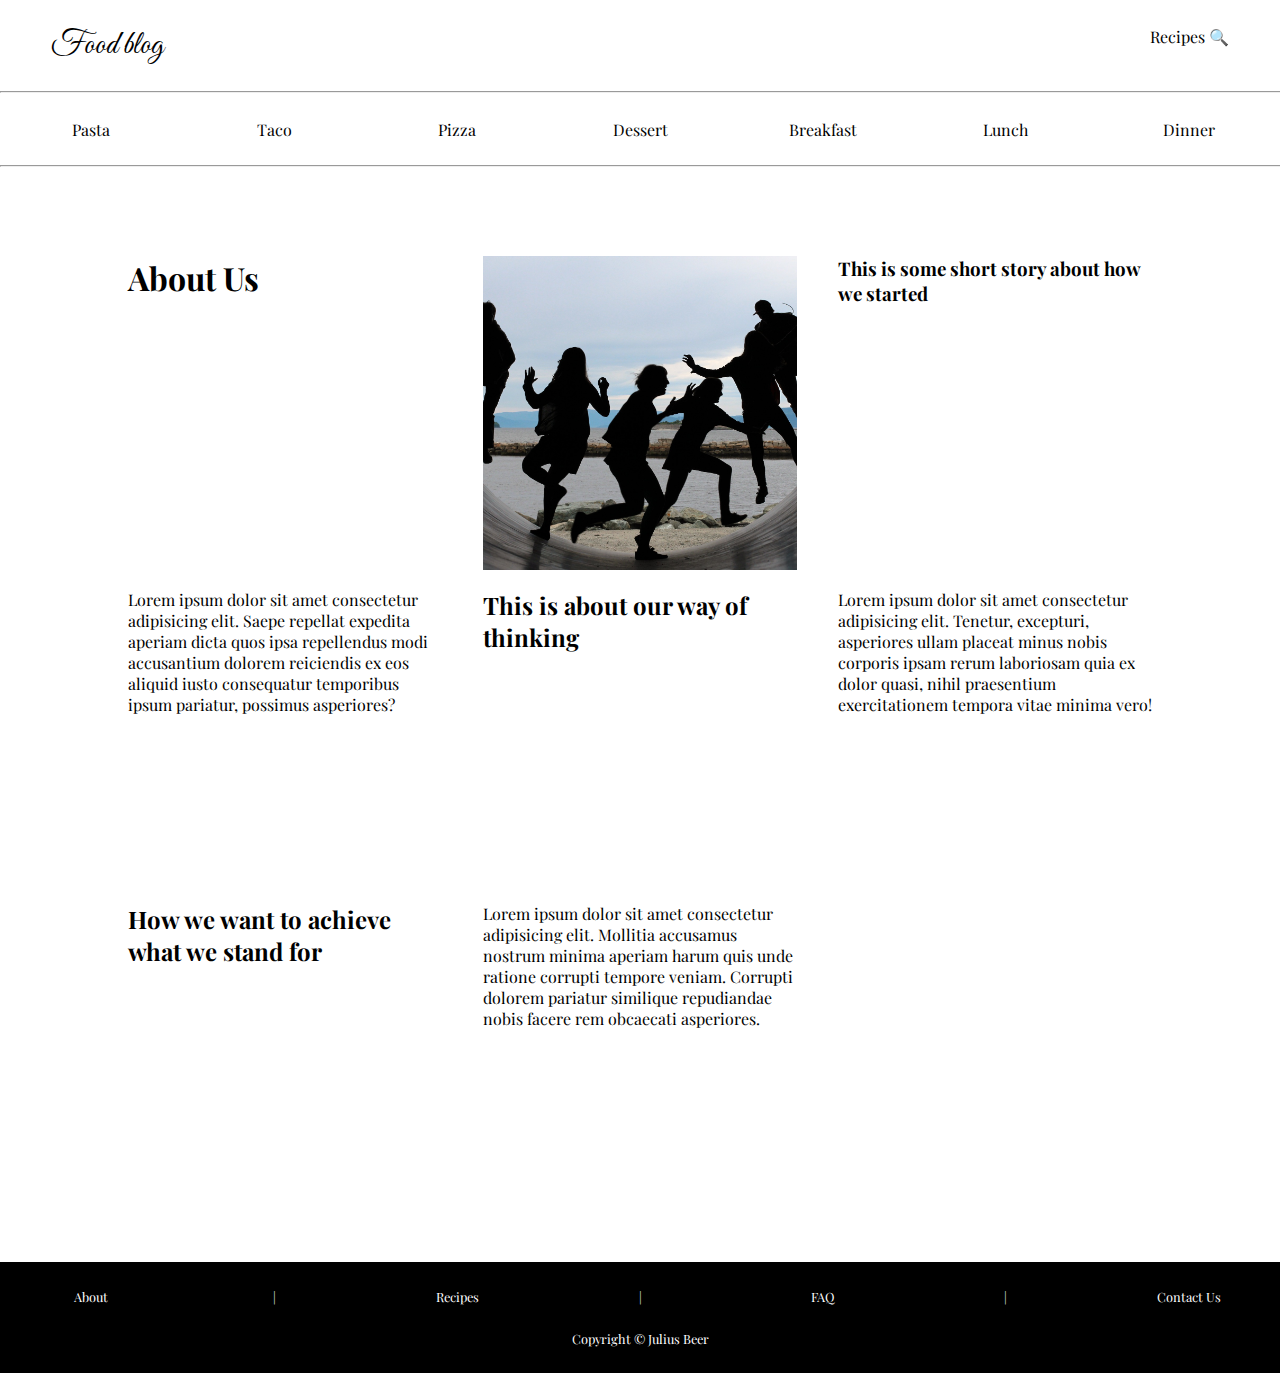
==== about.html @ 7ee53789 "adds the about page" ====
<!DOCTYPE html>
<html lang="en">

<head>
    <meta charset="UTF-8">
    <meta http-equiv="X-UA-Compatible" content="IE=edge">
    <meta name="viewport" content="width=device-width, initial-scale=1.0">
    <title>Document</title>
    <link rel="stylesheet" href="style.css">
    <link rel="preconnect" href="https://fonts.googleapis.com">
    <link rel="preconnect" href="https://fonts.gstatic.com" crossorigin>
    <link href="https://fonts.googleapis.com/css2?family=Playfair+Display:ital,wght@0,400;0,600;1,400&display=swap" rel="stylesheet">

    <link rel="preconnect" href="https://fonts.googleapis.com">
    <link rel="preconnect" href="https://fonts.gstatic.com" crossorigin>
    <link href="https://fonts.googleapis.com/css2?family=Great+Vibes&display=swap" rel="stylesheet">


</head>

<body>
    <header>
        <div class="fixed">
            <div class="top">
                <a class="navtop left" href="index.html">Food blog</a>
                <a class="navtop right" href="recipeotm.html">Recipes &#128269;</a>

            </div>
            <hr>
            <nav>
                <div class="navbar">
                    <a class="navbot" href="#">Pasta</a>
                    <a class="navbot" href="#">Taco</a>
                    <a class="navbot" href="#">Pizza</a>
                    <a class="navbot" href="#">Dessert</a>
                    <a class="navbot" href="#">Breakfast</a>
                    <a class="navbot" href="#">Lunch</a>
                    <a class="navbot" href="#">Dinner</a>
                    <!-- <a class="navbot" href="recipeotm.html">Recipe of the month</a>                wasn't sure if we should enter an extra link inside the navbar. I just linked "Recipes" to the Recipe-->
                </div>

            </nav>
            <hr>
        </div>
    </header>

    <main>
        <div class="container">
            <h1>About Us</h1>

            <img src="./pictures/team.jpg" alt="Team">

            <h3>This is some short story about how we started</h3>
            <p>Lorem ipsum dolor sit amet consectetur adipisicing elit. Saepe repellat expedita aperiam dicta quos ipsa repellendus modi accusantium dolorem reiciendis ex eos aliquid iusto consequatur temporibus ipsum pariatur, possimus asperiores?</p>
            <h2>This is about our way of thinking</h2>
            <p>Lorem ipsum dolor sit amet consectetur adipisicing elit. Tenetur, excepturi, asperiores ullam placeat minus nobis corporis ipsam rerum laboriosam quia ex dolor quasi, nihil praesentium exercitationem tempora vitae minima vero!</p>
            <h2>How we want to achieve what we stand for</h2>
            <p>Lorem ipsum dolor sit amet consectetur adipisicing elit. Mollitia accusamus nostrum minima aperiam harum quis unde ratione corrupti tempore veniam. Corrupti dolorem pariatur similique repudiandae nobis facere rem obcaecati asperiores.</p>
        </div>

    </main>

    <footer>
        <div class="footer">
            <div class="flink">
                <a class="flink" href="">About</a>
                <a class="flink" href="">|</a>
                <a class="flink" href="recipeotm.html">Recipes</a>
                <a class="flink" href="">|</a>
                <a class="flink" href="">FAQ</a>
                <a class="flink" href="">|</a>
                <a class="flink" href="https://codefactory.wien/en/contact-en/">Contact Us</a>
            </div>
            <!-- <div class="icons">
                <img class="fimg" src="./pictures/github.svg" alt="">
                <img class="fimg" src="./pictures/facebook.svg" alt="">
                <img class="fimg" src="./pictures/youtube.svg" alt="">      Don't know how to change the color to white


            </div> -->

            <div class="copyright">
                <p>Copyright &#169 Julius Beer</p>
            </div>
        </div>

    </footer>
</body>

</html>
---- style.css ----
@media screen and (max-width: 480px) {
  body .container {
    grid-template-rows: repeat(9, 1fr);
    grid-template-columns: repeat(1, 1fr);
    padding-top: 30%;
  }
  body .footer {
    margin-top: 120%;
  }
}
@media screen and (min-width: 481px) and (max-width: 767px) {
  body .container {
    grid-template-rows: repeat(5, 1fr);
    grid-template-columns: repeat(2, 1fr);
    padding-top: 25%;
  }
  body .footer {
    margin-top: 20%;
  }
}
* {
  width: 100%;
  padding: 0;
  margin: 0;
  font-family: "Playfair Display", serif;
}

hr {
  width: 100%;
}

.fixed {
  position: fixed;
  z-index: 999;
  background-color: white;
}
.fixed .navbar {
  background-color: white;
  display: flex;
  justify-content: space-around;
  margin-top: 2%;
  margin-bottom: 2%;
}
.fixed .navbar a {
  text-decoration: none;
  text-align: center;
  color: black;
}
.fixed .top {
  background-color: white;
  margin-top: 2%;
  margin-bottom: 2%;
  display: flex;
}
.fixed .top a {
  background-color: white;
  text-decoration: none;
  color: black;
}
.fixed .top .right {
  text-align: right;
  margin-right: 4%;
}
.fixed .top .left {
  font-family: "Great Vibes", cursive;
  text-align: left;
  margin-left: 4%;
  font-size: 2rem;
}

.wrapper {
  min-height: 100%;
  position: relative;
}

.container {
  width: 80%;
  padding-top: 20%;
  margin: 0 auto;
  display: grid;
  grid-template-rows: repeat(3, 1fr);
  grid-template-columns: repeat(3, 1fr);
  gap: 2% 4%;
}
.container img {
  width: 100%;
  height: 100%;
  -o-object-fit: cover;
     object-fit: cover;
  aspect-ratio: 1/1;
}
.container .image {
  position: relative;
}
.container .image .textbottom {
  background-color: rgb(33, 31, 31);
  position: absolute;
  bottom: 0%;
  height: 20%;
  opacity: 70%;
  text-align: center;
  overflow: hidden;
  color: white;
  padding-top: 10%;
  padding-bottom: 5%;
}

.footer {
  position: relative;
  bottom: 0;
  margin-top: 5%;
}
.footer .flink {
  padding-top: 1%;
  display: flex;
  justify-content: center;
  background-color: black;
}
.footer .flink a {
  text-decoration: none;
  color: white;
  font-size: 0.8rem;
}
.footer .copyright {
  background-color: black;
  padding-top: 2%;
  padding-bottom: 2%;
  text-align: center;
  color: white;
  font-weight: inherit;
  font-size: 0.8rem;
}

.box {
  width: 50%;
  border: 0.1rem solid gray;
  margin: 0 auto;
  box-shadow: 0 1em 1em -0.7em;
}

.recipe {
  padding-top: 20%;
  text-align: center;
  margin-bottom: 1%;
}
.recipe .romheading {
  margin-bottom: 2%;
}
.recipe .romheading #recipename {
  padding-top: 2%;
  font-size: 3rem;
  font-family: "Great Vibes", cursive;
}
.recipe .div {
  display: flex;
  justify-content: space-between;
  align-items: flex-end;
}
.recipe .div .fp {
  font-weight: bold;
}
.recipe .mgtop {
  margin-top: 3%;
}
.recipe .mgbottom {
  margin-bottom: 3%;
}

.list {
  margin-top: 3%;
  margin-bottom: 2%;
  text-align: center;
  list-style-position: inside;
}
.list li {
  margin: 1%;
}

.icons {
  display: flex;
  justify-content: center;
  background-color: black;
  fill: white;
}
.icons .fimg {
  width: 2%;
  fill: white;
}/*# sourceMappingURL=style.css.map */
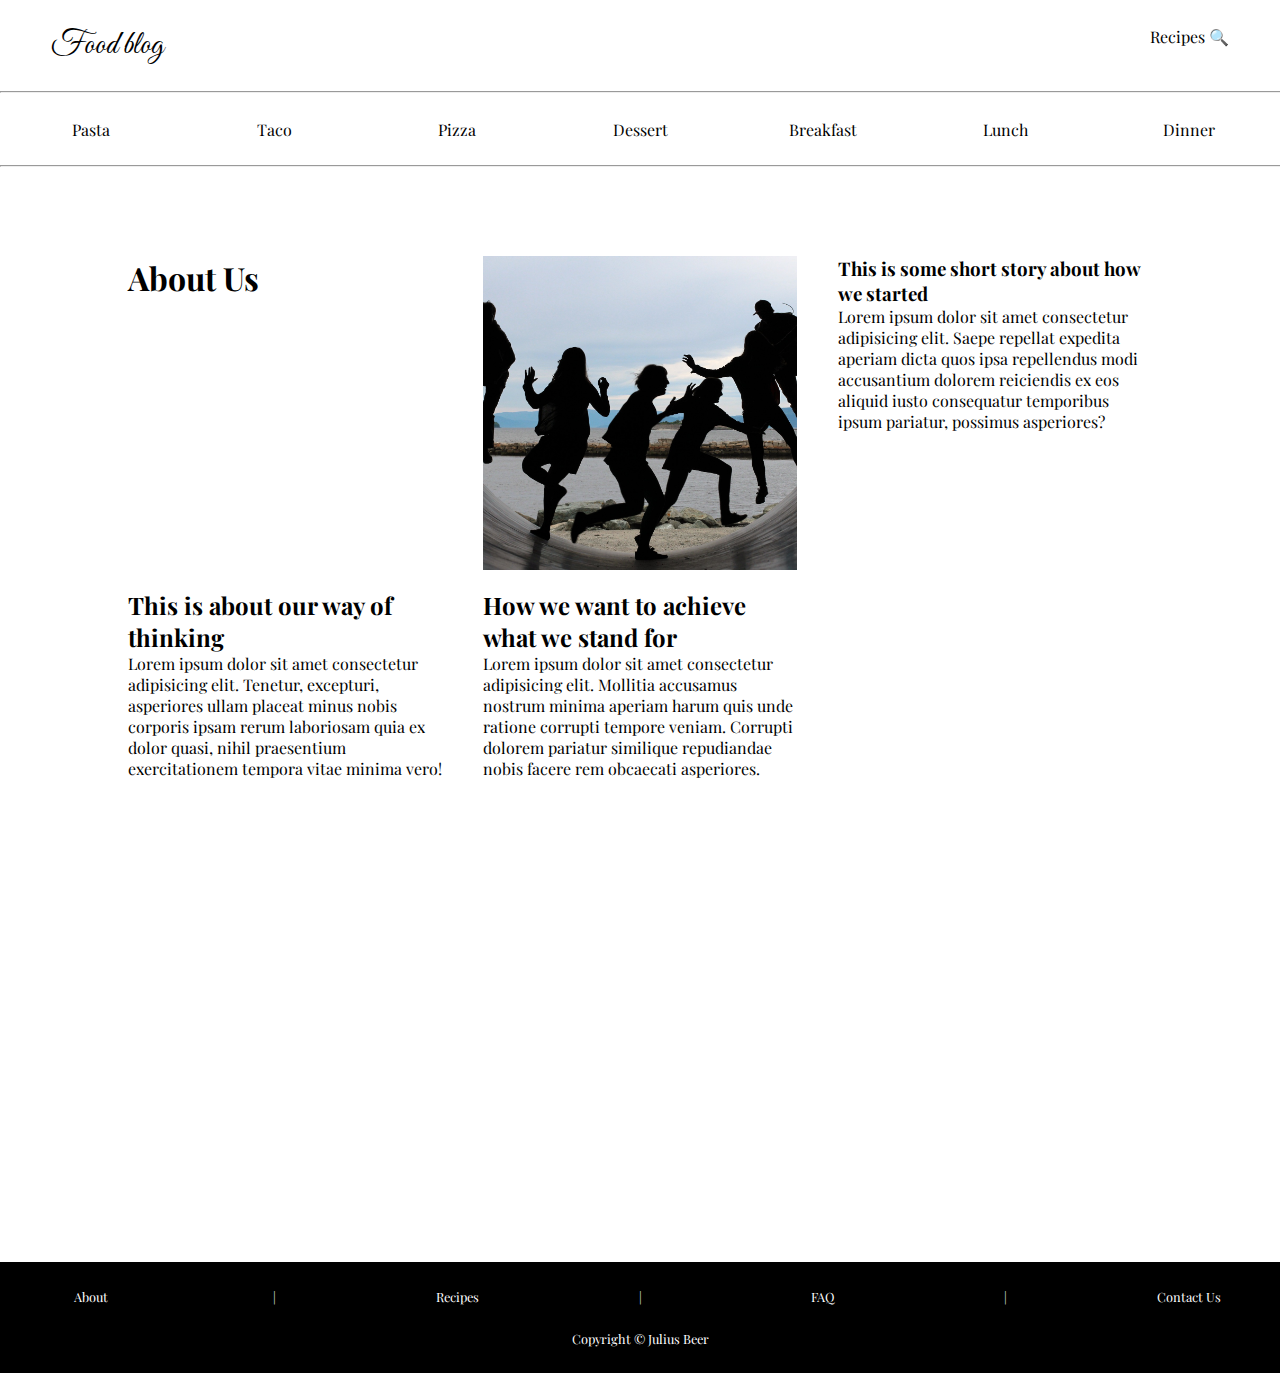
==== commit 46019b78: "changes appearence of about page" ====
--- a/about.html
+++ b/about.html
@@ -49,13 +49,18 @@
             <h1>About Us</h1>
 
             <img src="./pictures/team.jpg" alt="Team">
-
-            <h3>This is some short story about how we started</h3>
-            <p>Lorem ipsum dolor sit amet consectetur adipisicing elit. Saepe repellat expedita aperiam dicta quos ipsa repellendus modi accusantium dolorem reiciendis ex eos aliquid iusto consequatur temporibus ipsum pariatur, possimus asperiores?</p>
-            <h2>This is about our way of thinking</h2>
-            <p>Lorem ipsum dolor sit amet consectetur adipisicing elit. Tenetur, excepturi, asperiores ullam placeat minus nobis corporis ipsam rerum laboriosam quia ex dolor quasi, nihil praesentium exercitationem tempora vitae minima vero!</p>
-            <h2>How we want to achieve what we stand for</h2>
-            <p>Lorem ipsum dolor sit amet consectetur adipisicing elit. Mollitia accusamus nostrum minima aperiam harum quis unde ratione corrupti tempore veniam. Corrupti dolorem pariatur similique repudiandae nobis facere rem obcaecati asperiores.</p>
+            <div class="div">
+                <h3>This is some short story about how we started</h3>
+                <p>Lorem ipsum dolor sit amet consectetur adipisicing elit. Saepe repellat expedita aperiam dicta quos ipsa repellendus modi accusantium dolorem reiciendis ex eos aliquid iusto consequatur temporibus ipsum pariatur, possimus asperiores?</p>
+            </div>
+            <div class="div">
+                <h2>This is about our way of thinking</h2>
+                <p>Lorem ipsum dolor sit amet consectetur adipisicing elit. Tenetur, excepturi, asperiores ullam placeat minus nobis corporis ipsam rerum laboriosam quia ex dolor quasi, nihil praesentium exercitationem tempora vitae minima vero!</p>
+            </div>
+            <div class="div">
+                <h2>How we want to achieve what we stand for</h2>
+                <p>Lorem ipsum dolor sit amet consectetur adipisicing elit. Mollitia accusamus nostrum minima aperiam harum quis unde ratione corrupti tempore veniam. Corrupti dolorem pariatur similique repudiandae nobis facere rem obcaecati asperiores.</p>
+            </div>
         </div>
 
     </main>
